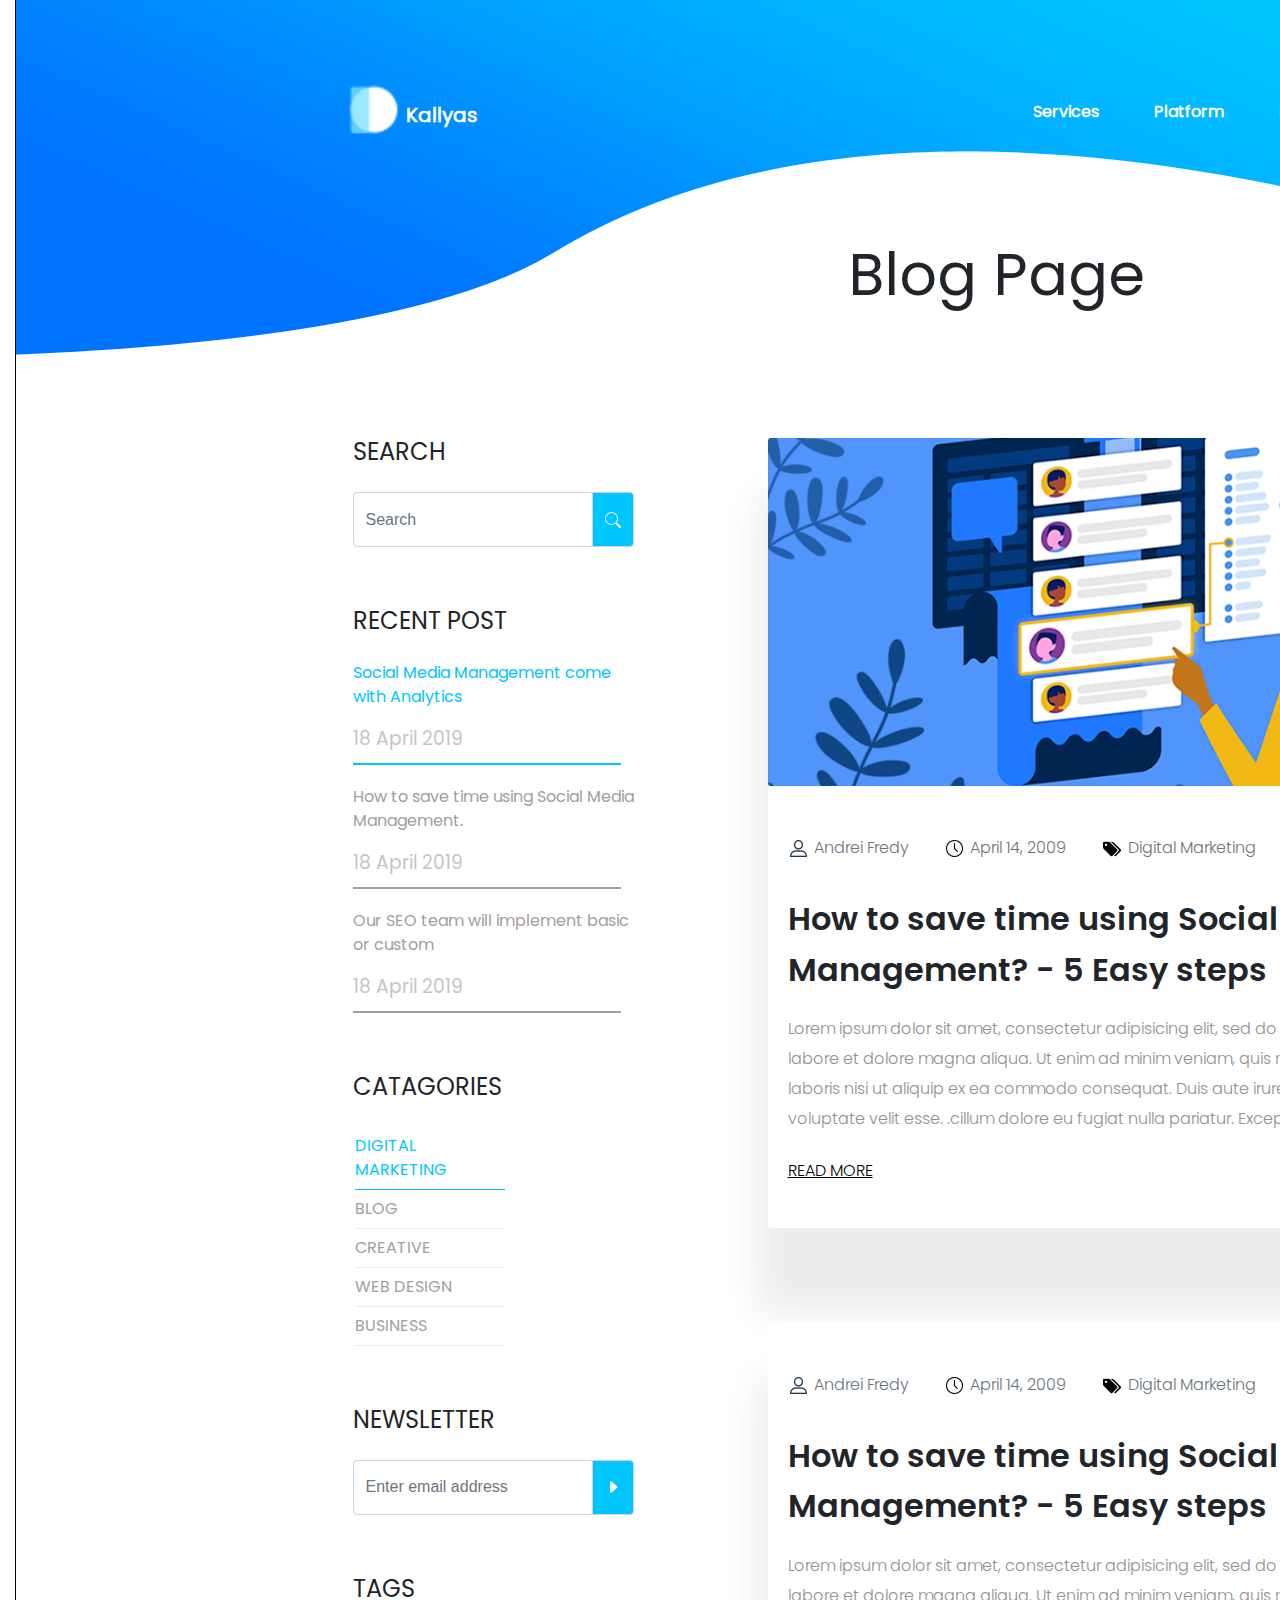
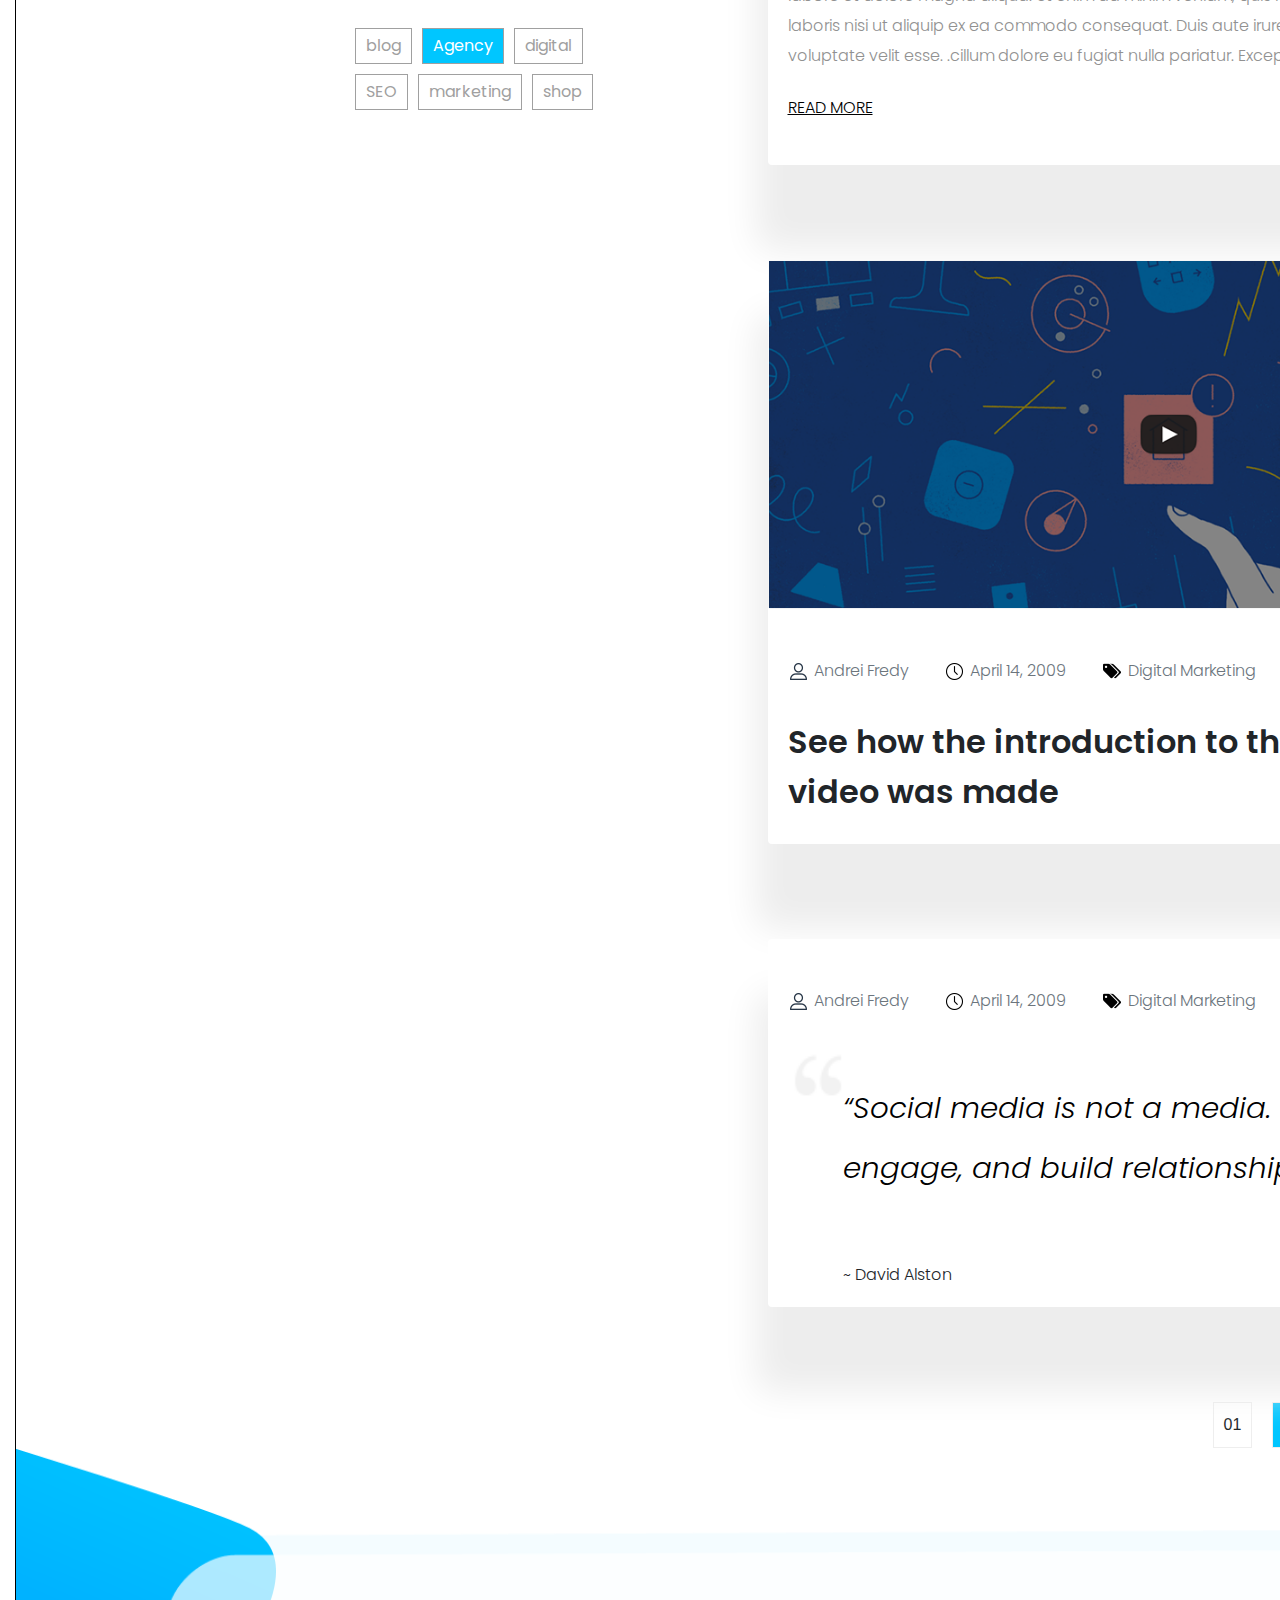
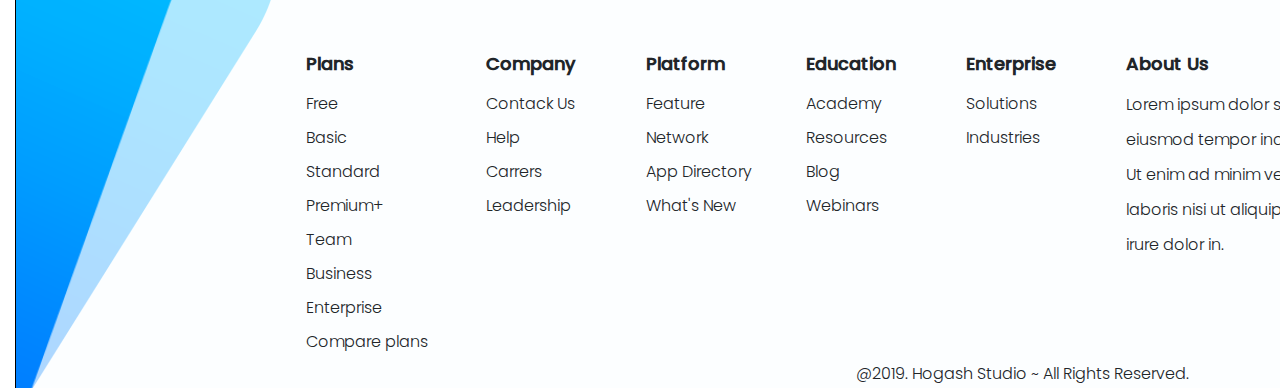
==== my-pixel-perfect-project/Blog/index.html @ 0337f389 "init commit" ====
<!DOCTYPE html>
<html lang="en-US">
  <head>
    <meta charset="utf-8" />
    <meta
      name="viewport"
      content="width=device-width, initial-scale=1, shrink-to-fit=no"
    />
    <meta name="theme-color" content="#000000" />
    <title>Blog</title>
    <link rel="stylesheet" href="style.css" />
    <link
      rel="stylesheet"
      href="https://stackpath.bootstrapcdn.com/bootstrap/4.4.1/css/bootstrap.min.css"
      integrity="sha384-Vkoo8x4CGsO3+Hhxv8T/Q5PaXtkKtu6ug5TOeNV6gBiFeWPGFN9MuhOf23Q9Ifjh"
      crossorigin="anonymous"
    />
    <link rel="stylesheet" href="font/font.css" />
  </head>
  <body>
    <div class="container-fluid" style="width: 1920px; margin: auto;">
      <div class="blog-bg">
        <header
          class="fix header-bg"
          style="border-left: 1px solid black; border-right: 1px solid black;"
        >
          <nav>
            <ul id="menu">
              <li>
                <img
                  src="images/menu-pic-1.PNG"
                  alt=""
                  style="
                    width: 55px;
                    position: absolute;
                    margin-left: 290px;
                    margin-top: -20px;
                  "
                />
              </li>
              <li>
                <a href="#" style="margin-left: 350px; font-size: 20px;"
                  >Kallyas</a
                >
              </li>
              <li class="active">
                <a href="#" style="margin-left: 500px;">Services</a>
              </li>
              <li><a href="#">Platform</a></li>
              <li><a href="#">Facilities</a></li>
              <li><a href="#">Plans</a></li>
              <li><a href="#">Contact</a></li>
              <li>
                <img
                  src="images/menu-pic-4.PNG"
                  alt=""
                  style="
                    width: 55px;
                    position: absolute;
                    margin-left: -35px;
                    margin-top: -20px;
                    box-shadow: 3px 15px 35px 5px #0db6e7;
                  "
                />
              </li>
            </ul>
          </nav>
        </header>
        <main
          style="border-left: 1px solid black; border-right: 1px solid black;"
        >
          <div class="main-bg">
            <div class="container-fluid">
              <div class="row" style="margin-bottom: 120px;">
                <div
                  class="blog-text"
                  style="
                    font-family: Poppins-Regular;
                    text-align: center;
                    margin-left: 510px;
                    margin-top: 110px;
                  "
                >
                  <h1 style="font-size: 44pt;">Blog Page</h1>
                </div>
              </div>
              <div class="row" style="width: 1245px;">
                <div class="col-3">
                  <div id="sidebar">
                    <!-- Single Sidebar-1 -->
                    <aside class="single_sidebar">
                      <h4>SEARCH</h4>
                      <div class="input-group">
                        <input
                          class="form-control"
                          type="text"
                          placeholder="Search"
                          aria-label="Search"
                          style="width: 212px; height: 55px;"
                        />
                        <div class="input-group-append">
                          <span
                            class="input-group-text"
                            id="basic-text1"
                            style="background-color: #00c6ff; color: white;"
                            ><svg
                              width="1em"
                              height="1em"
                              viewBox="0 0 16 16"
                              class="bi bi-search"
                              fill="currentColor"
                              xmlns="http://www.w3.org/2000/svg"
                            >
                              <path
                                fill-rule="evenodd"
                                d="M10.442 10.442a1 1 0 0 1 1.415 0l3.85 3.85a1 1 0 0 1-1.414 1.415l-3.85-3.85a1 1 0 0 1 0-1.415z"
                              />
                              <path
                                fill-rule="evenodd"
                                d="M6.5 12a5.5 5.5 0 1 0 0-11 5.5 5.5 0 0 0 0 11zM13 6.5a6.5 6.5 0 1 1-13 0 6.5 6.5 0 0 1 13 0z"
                              />
                            </svg>
                          </span>
                        </div>
                      </div>
                    </aside>
                    <!-- Single Sidebar-2 -->
                    <aside class="single_sidebar">
                      <h4>RECENT POST</h4>
                      <div class="single_sidebar_text-area">
                        <p style="color: #00c6ff;">
                          Social Media Management come with Analytics
                        </p>
                        <small>18 April 2019</small>
                        <div
                          style="
                            width: 268px;
                            height: 2px;
                            background-color: #00c6ff;
                            margin-top: 10px;
                          "
                        ></div>
                      </div>
                      <div class="single_sidebar_text-area">
                        <p style="color: #a0a0a0;">
                          How to save time using Social Media Management.
                        </p>
                        <small>18 April 2019</small>
                        <div
                          style="
                            width: 268px;
                            height: 2px;
                            background-color: #a0a0a0;
                            margin-top: 10px;
                          "
                        ></div>
                      </div>
                      <div class="single_sidebar_text-area">
                        <p style="color: #a0a0a0;">
                          Our SEO team will implement basic or custom
                        </p>
                        <small>18 April 2019</small>
                        <div
                          style="
                            width: 268px;
                            height: 2px;
                            background-color: #a0a0a0;
                            margin-top: 10px;
                          "
                        ></div>
                      </div>
                    </aside>
                    <aside class="single_sidebar">
                      <h4>CATAGORIES</h4>
                      <div class="catagories">
                        <ul>
                          <li>DIGITAL MARKETING</li>
                          <li>BLOG</li>
                          <li>CREATIVE</li>
                          <li>WEB DESIGN</li>
                          <li>BUSINESS</li>
                        </ul>
                      </div>
                    </aside>
                    <aside class="single_sidebar">
                      <h4>NEWSLETTER</h4>
                      <div class="input-group">
                        <input
                          class="form-control"
                          type="text"
                          placeholder="Enter email address"
                          aria-label="Search"
                          style="width: 212px; height: 55px;"
                        />
                        <div class="input-group-append">
                          <span
                            class="input-group-text"
                            id="basic-text1"
                            style="background-color: #00c6ff; color: white;"
                            ><svg
                              width="1em"
                              height="1em"
                              viewBox="0 0 16 16"
                              class="bi bi-caret-right-fill"
                              fill="currentColor"
                              xmlns="http://www.w3.org/2000/svg"
                            >
                              <path
                                d="M12.14 8.753l-5.482 4.796c-.646.566-1.658.106-1.658-.753V3.204a1 1 0 0 1 1.659-.753l5.48 4.796a1 1 0 0 1 0 1.506z"
                              />
                            </svg>
                          </span>
                        </div>
                      </div>
                    </aside>
                    <aside class="single_sidebar">
                      <h4>TAGS</h4>
                      <div class="tags-span">
                        <ul>
                          <li>blog</li>
                          <li style="background-color: #00c6ff; color: white;">
                            Agency
                          </li>
                          <li>digital</li>
                          <li>SEO</li>
                          <li>marketing</li>
                          <li>shop</li>
                        </ul>
                      </div>
                    </aside>
                  </div>
                </div>
                <div class="col-1"></div>
                <div class="col-8">
                  <section>
                    <!-- Card-1 -->
                    <article>
                      <div class="card" style="border: none;">
                        <img
                          class="card-img"
                          src="images/Blog-content-1.png"
                          alt="Bologna"
                        />
                        <div class="card-body" style="margin-top: 30px;">
                          <small class="text-muted cat">
                            <img src="images/icon-1.PNG" alt="" />
                            Andrei Fredy
                          </small>
                          <small class="text-muted cat"
                            ><img src="images/icon-2.PNG" alt="" /> April 14,
                            2009</small
                          >
                          <small class="text-muted cat"
                            ><img src="images/icon-3.PNG" alt="" /> Digital
                            Marketing</small
                          >
                        </div>
                        <div class="card-body">
                          <h2 class="card-title">
                            How to save time using Social Media
                          </h2>
                          <h2 class="card-title">
                            Management? - 5 Easy steps
                          </h2>
                          <p class="card-text">
                            Lorem ipsum dolor sit amet, consectetur adipisicing
                            elit, sed do eiusmod tempor incididunt ut labore et
                            dolore magna aliqua. Ut enim ad minim veniam, quis
                            nostrud exercitation ullamco laboris nisi ut aliquip
                            ex ea commodo consequat. Duis aute irure dolor in
                            reprehenderit in voluptate velit esse. .cillum
                            dolore eu fugiat nulla pariatur. Excepteur
                          </p>
                          <div style="margin-bottom: 25px;">
                            <a href="#">READ MORE</a>
                          </div>
                        </div>
                      </div>
                    </article>
                    <!-- Card-2 -->
                    <article>
                      <div class="card" style="border: none;">
                        <div class="card-body" style="margin-top: 30px;">
                          <small class="text-muted cat">
                            <img src="images/icon-1.PNG" alt="" />
                            Andrei Fredy
                          </small>
                          <small class="text-muted cat"
                            ><img src="images/icon-2.PNG" alt="" /> April 14,
                            2009</small
                          >
                          <small class="text-muted cat"
                            ><img src="images/icon-3.PNG" alt="" /> Digital
                            Marketing</small
                          >
                        </div>
                        <div class="card-body">
                          <h2 class="card-title">
                            How to save time using Social Media
                          </h2>
                          <h2 class="card-title">
                            Management? - 5 Easy steps
                          </h2>
                          <p class="card-text">
                            Lorem ipsum dolor sit amet, consectetur adipisicing
                            elit, sed do eiusmod tempor incididunt ut labore et
                            dolore magna aliqua. Ut enim ad minim veniam, quis
                            nostrud exercitation ullamco laboris nisi ut aliquip
                            ex ea commodo consequat. Duis aute irure dolor in
                            reprehenderit in voluptate velit esse. .cillum
                            dolore eu fugiat nulla pariatur. Excepteur
                          </p>
                          <div style="margin-bottom: 25px;">
                            <a href="#">READ MORE</a>
                          </div>
                        </div>
                      </div>
                    </article>
                    <!-- Card-3 -->
                    <article>
                      <div class="card" style="border: none;">
                        <img
                          class="card-img"
                          src="images/Blog-content-2.png"
                          alt="Bologna"
                        />
                        <div class="card-body" style="margin-top: 30px;">
                          <small class="text-muted cat">
                            <img src="images/icon-1.PNG" alt="" />
                            Andrei Fredy
                          </small>
                          <small class="text-muted cat"
                            ><img src="images/icon-2.PNG" alt="" /> April 14,
                            2009</small
                          >
                          <small class="text-muted cat"
                            ><img src="images/icon-3.PNG" alt="" /> Digital
                            Marketing</small
                          >
                        </div>
                        <div class="card-body">
                          <h2 class="card-title">
                            See how the introduction to the platform
                          </h2>
                          <h2 class="card-title">
                            video was made
                          </h2>
                        </div>
                      </div>
                    </article>
                    <!-- Card-4 -->
                    <article>
                      <div class="card" style="border: none;">
                        <div class="card-body" style="margin-top: 30px;">
                          <small class="text-muted cat">
                            <img src="images/icon-1.PNG" alt="" />
                            Andrei Fredy
                          </small>
                          <small class="text-muted cat"
                            ><img src="images/icon-2.PNG" alt="" /> April 14,
                            2009</small
                          >
                          <small class="text-muted cat"
                            ><img src="images/icon-3.PNG" alt="" /> Digital
                            Marketing</small
                          >
                        </div>
                        <div class="card-body">
                          <span
                            ><img
                              src="images/coma-1.PNG"
                              alt=""
                              style="position: absolute; width: 60px;"
                          /></span>
                          <p
                            class="card-text"
                            style="
                              font-family: Poppins-LightItalic;
                              font-size: 22pt;
                              line-height: 60px;
                              font-style: italic;
                              margin-left: 55px;
                              color: black;
                            "
                          >
                            “Social media is not a media. The key is to listen,
                            engage, and build relationships.”
                          </p>
                          <span
                            ><img
                              src="images/coma-2.PNG"
                              alt=""
                              style="
                                position: absolute;
                                margin-left: 520px;
                                margin-top: -70px;
                                width: 60px;
                              "
                          /></span>
                        </div>
                        <div class="card-body">
                          <small style="margin-left: 55px;"
                            >~ David Alston</small
                          >
                        </div>
                      </div>
                    </article>
                    <div class="pagination">
                      <span>01</span
                      ><span style="background-color: #00c6ff; color: white;"
                        >02</span
                      ><span>---</span><span>07</span><span> NEXT </span>
                    </div>
                  </section>
                </div>
              </div>
            </div>
          </div>
        </main>
        <footer
          class="fix footer-bg"
          style="border-left: 1px solid black; border-right: 1px solid black;"
        >
          <div class="footer-content">
            <ul>
              <li>
                <a href="#"></a>
                <h4>Plans</h4>
              </li>
              <li><a href="#"></a>Free</li>
              <li><a href="#"></a>Basic</li>
              <li><a href="#"></a>Standard</li>
              <li><a href="#"></a>Premium+</li>
              <li><a href="#"></a>Team</li>
              <li><a href="#"></a>Business</li>
              <li><a href="#"></a>Enterprise</li>
              <li><a href="#"></a>Compare plans</li>
            </ul>
            <ul>
              <li>
                <a href="#"></a>
                <h4>Company</h4>
              </li>
              <li><a href="#"></a>Contack Us</li>
              <li><a href="#"></a>Help</li>
              <li><a href="#"></a>Carrers</li>
              <li><a href="#"></a>Leadership</li>
            </ul>
            <ul>
              <li>
                <a href="#"></a>
                <h4>Platform</h4>
              </li>
              <li><a href="#"></a>Feature</li>
              <li><a href="#"></a>Network</li>
              <li><a href="#"></a>App Directory</li>
              <li><a href="#"></a>What's New</li>
            </ul>
            <ul>
              <li>
                <a href="#"></a>
                <h4>Education</h4>
              </li>
              <li><a href="#"></a>Academy</li>
              <li><a href="#"></a>Resources</li>
              <li><a href="#"></a>Blog</li>
              <li><a href="#"></a>Webinars</li>
            </ul>
            <ul>
              <li>
                <a href="#"></a>
                <h4>Enterprise</h4>
              </li>
              <li><a href="#"></a>Solutions</li>
              <li><a href="#"></a>Industries</li>
            </ul>
            <ul>
              <li>
                <a href="#"></a>
                <h4>About Us</h4>
              </li>
              <p>
                Lorem ipsum dolor sit amet, consectetur adipisicing elit, sed do
                eiusmod tempor incididunt ut labore et dolore magna aliqua. Ut
                enim ad minim veniam, quis nostrud exercitation ullamco laboris
                nisi ut aliquip ex ea commodo consequat. Duis aute irure dolor
                in.
              </p>
            </ul>
          </div>
          <br />
          <div class="info">
            <p>@2019. Hogash Studio ~ All Rights Reserved.</p>
          </div>
        </footer>
      </div>
    </div>
  </body>
</html>
---- my-pixel-perfect-project/Blog/style.css ----
body {
  width: 100%;
  background-image: url(images/body);
}
.fix {
  overflow: hidden;
}
.blog-bg {
  width: 100%;
  height: 415px;
  background-image: url(images/Blog-head-1.png);
  background-repeat: no-repeat;
}
.main-bg {
  width: 1245px;
  margin: auto;
}
header nav {
  float: left;
  width: 100%;
  margin-top: 100px;
}
header nav ul {
  list-style: none;
}
header nav ul li {
  float: left;
}
header nav ul li a {
  font-family: Poppins-Regular;
  display: block;
  color: white;
  font-weight: bold;
  font-size: 16px;
  text-decoration: none;
  margin-right: 55px;
}
.card {
  box-shadow: 3px 70px 35px 15px #ededed;
  margin-bottom: 95px;
}
.card-body small {
  font-family: Poppins-Light;
  margin-right: 30px;
  font-size: 16px;
}
.card-body h2 {
  font-family: Poppins-SemiBold;
}
.card-body p {
  font-family: Poppins-Light;
}
.card-text {
  margin-top: 25px;
  margin-bottom: 25px;
  line-height: 30px;
  color: #919191;
}
.card-body a {
  font-family: Poppins-Light;
  text-decoration: underline;
  color: black;
  font-size: 16px;
}

.pagination {
  margin-left: 445px;
}
.pagination span {
  margin-right: 20px;
  border: 1px solid #eeeeee;
  padding: 10px 10px;
}
.single_sidebar {
  margin-bottom: 60px;
}
.single_sidebar h4 {
  font-family: Poppins-Regular;
  margin-bottom: 25px;
}
.single_sidebar_text-area {
  margin-bottom: 20px;
}
.single_sidebar_text-area p {
  font-family: Poppins-Regular;
  font-size: 16px;
}
.single_sidebar_text-area small {
  font-family: Poppins-Regular;
  font-size: 14pt;
  color: #c5c5c5;
}
.catagories ul {
  list-style: none;
  margin-left: -38px;
}
.catagories ul li {
  font-family: Poppins-Regular;
  padding: 7px 0px;
  width: 150px;
  border-bottom: 1px solid #eeeeee;
  color: #a0a0a0;
}
.catagories ul li:first-child {
  color: #00c6ff;
  border-bottom: 1px solid #00c6ff;
}
.tags-span {
  height: 400px;
}
.tags-span ul {
  list-style: none;
  margin-left: -38px;
}
.tags-span ul li {
  font-family: poppins-Regular;
  font-size-adjust: 14px;
  color: #a0a0a0;
  float: left;
  border: 1px solid #a0a0a0;
  padding: 5px 10px;
  margin-right: 10px;
  margin-bottom: 10px;
}

.footer-bg {
  width: 100%;
  height: 540px;
  margin: 0 auto;
  background-image: url(images/homepage-head-2.png), url(images/bottom-3.png),
    url(images/bottom-1.png), url(images/bottom-4.png);
  background-repeat: no-repeat;
  background-position: right bottom, bottom, left, bottom;
  background-position: 1600px 120px, 5px 100px, 0px 0px, 0px 80px;
  background-size: 320px 560px, 1850px 470px, 260px 540px, 1870px 490px;
}
footer ul {
  list-style: none;
  float: left;
  width: 160px;
}
footer ul:first-child {
  list-style: none;
  float: left;
  width: 180px;
}
footer ul:last-child {
  width: 530px;
}
footer ul li {
  font-family: Poppins-Light;
  font-size: 16px;
  padding: 5px 0px;
}
footer ul h4 {
  font-family: Poppins-Medium;
  font-size: 18px;
  font-weight: bold;
}
.footer-content p {
  font-family: Poppins-Light;
  line-height: 35px;
}
.footer-content {
  margin: 200px 250px;
}
.info {
  width: 100%;
  height: 100%;
  margin-top: 290px;
}
.info p {
  font-family: Poppins-Light;
  margin-left: 840px;
  font-size: 16px;
}
---- my-pixel-perfect-project/Blog/font/font.css ----
@font-face {
  font-family: "Poppins-Bold";
  src: url("../font/Poppins-Bold.eot") format("eot"),
    url("../font/Poppins-Bold.woff") format("woff"),
    url("../font/Poppins-Bold.ttf") format("truetype"),
    url("../font/Poppins-Bold.svg#lato") format("svg");
}
@font-face {
  font-family: "Poppins-Italic";
  src: url("../font/Poppins-Italic.eot") format("eot"),
    url("../font/Poppins-Italic.woff") format("woff"),
    url("../font/Poppins-Italic.ttf") format("truetype"),
    url("../font/Poppins-Italic.svg#lato") format("svg");
}
@font-face {
  font-family: "Poppins-Light";
  src: url("../font/Poppins-Light.eot") format("eot"),
    url("../font/Poppins-Light.woff") format("woff"),
    url("../font/Poppins-Light.ttf") format("truetype"),
    url("../font/Poppins-Light.svg#lato") format("svg");
}
@font-face {
  font-family: "Poppins-Regular";
  src: url("../font/Poppins-Regular.eot") format("eot"),
    url("../font/Poppins-Regular.woff") format("woff"),
    url("../font/Poppins-Regular.ttf") format("truetype"),
    url("../font/Poppins-Regular.svg#lato") format("svg");
}
@font-face {
  font-family: "Poppins-SemiBold";
  src: url("../font/Poppins-SemiBold.eot") format("eot"),
    url("../font/Poppins-SemiBold.woff") format("woff"),
    url("../font/Poppins-SemiBold.ttf") format("truetype"),
    url("../font/Poppins-SemiBold.svg#lato") format("svg");
}
@font-face {
  font-family: "Poppins-Medium";
  src: url("../font/Poppins-Medium.eot") format("eot"),
    url("../font/Poppins-Medium.woff") format("woff"),
    url("../font/Poppins-Medium.ttf") format("truetype"),
    url("../font/Poppins-Medium.svg#lato") format("svg");
}
@font-face {
  font-family: "Poppins-ExtraLight";
  src: url("../font/Poppins-ExtraLight.eot") format("eot"),
    url("../font/Poppins-ExtraLight.woff") format("woff"),
    url("../font/Poppins-ExtraLight.ttf") format("truetype"),
    url("../font/Poppins-ExtraLight.svg#lato") format("svg");
}
@font-face {
  font-family: "Poppins-LightItalic";
  src: url("../font/Poppins-LightItalic.eot") format("eot"),
    url("../font/Poppins-LightItalic.woff") format("woff"),
    url("../font/Poppins-LightItalic.ttf") format("truetype"),
    url("../font/Poppins-LightItalic.svg#lato") format("svg");
}
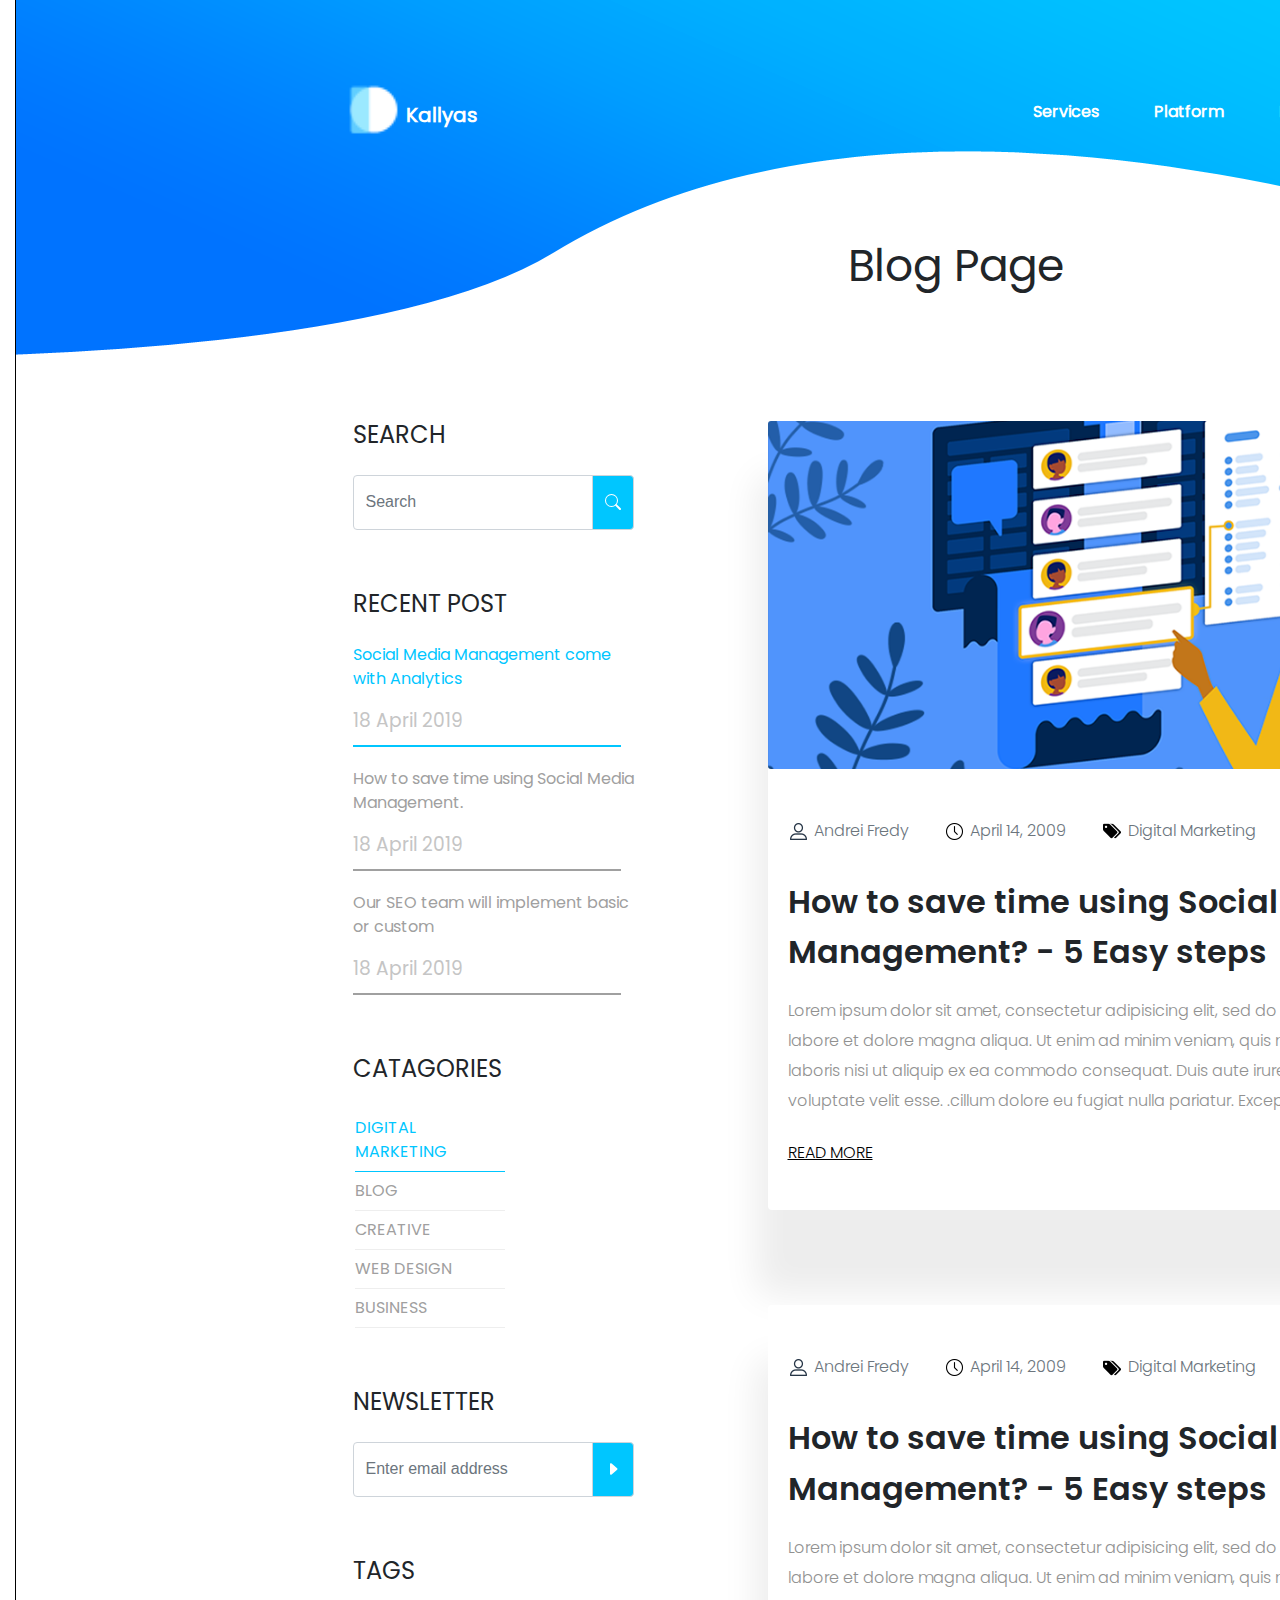
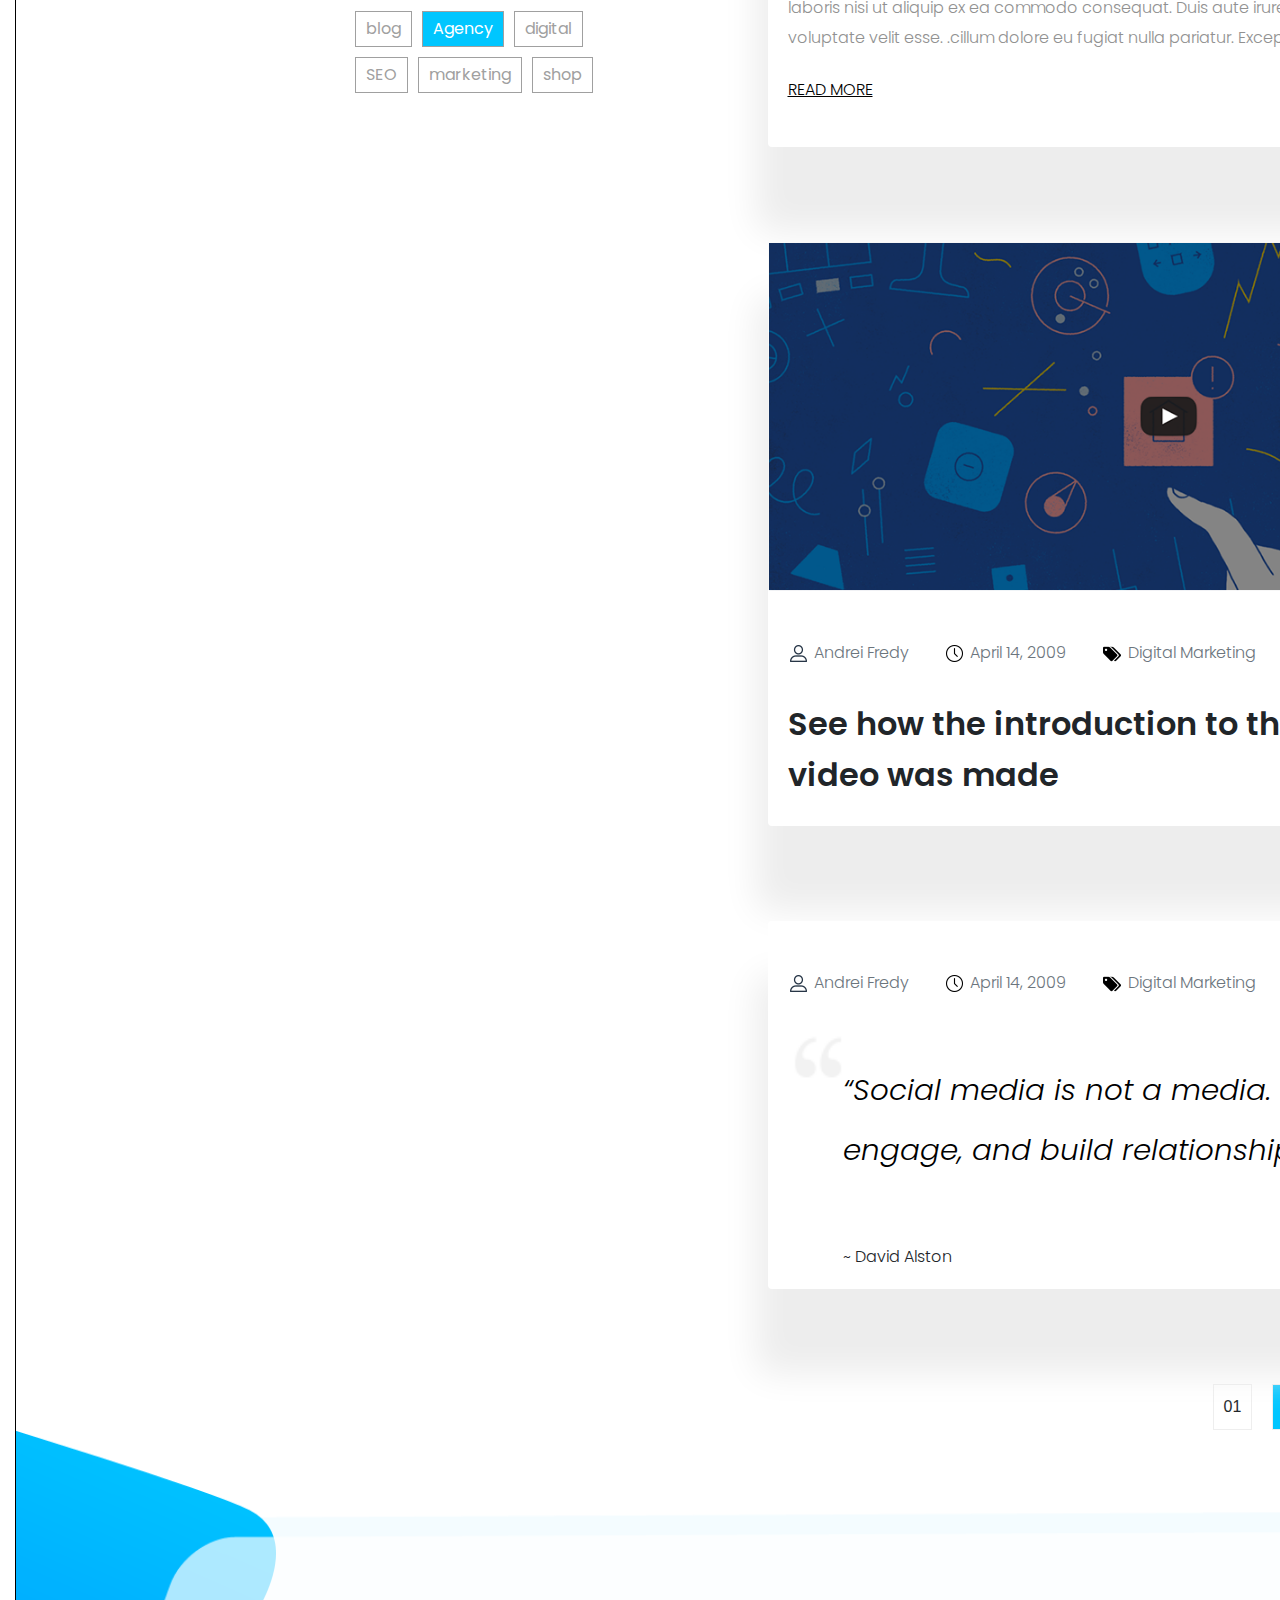
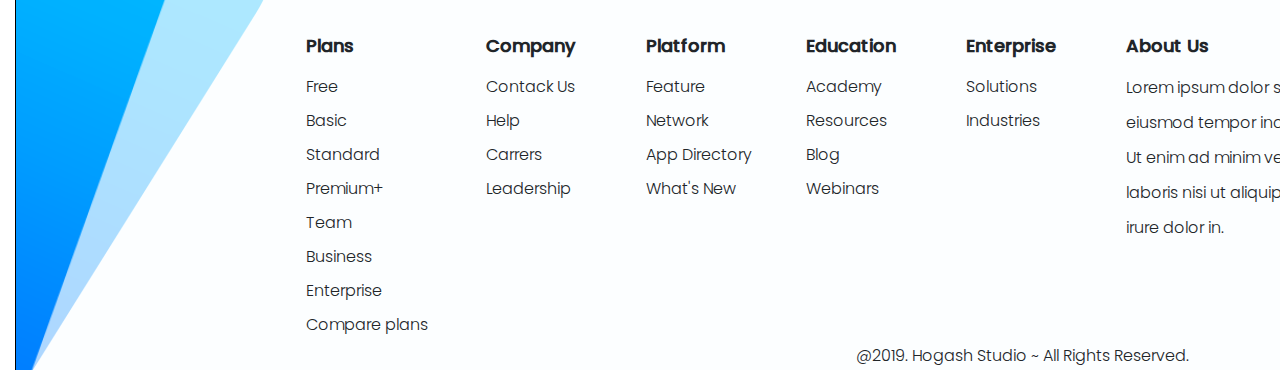
==== commit f0131a51: "comments added" ====
--- a/my-pixel-perfect-project/Blog/index.html
+++ b/my-pixel-perfect-project/Blog/index.html
@@ -20,10 +20,12 @@
   <body>
     <div class="container-fluid" style="width: 1920px; margin: auto;">
       <div class="blog-bg">
+        <!-- Head part start -->
         <header
           class="fix header-bg"
           style="border-left: 1px solid black; border-right: 1px solid black;"
         >
+          <!-- Navigation part start -->
           <nav>
             <ul id="menu">
               <li>
@@ -65,7 +67,11 @@
               </li>
             </ul>
           </nav>
+          <!-- Navigation part end -->
         </header>
+        <!-- Head part end -->
+
+        <!-- Main body part start -->
         <main
           style="border-left: 1px solid black; border-right: 1px solid black;"
         >
@@ -81,13 +87,14 @@
                     margin-top: 110px;
                   "
                 >
-                  <h1 style="font-size: 44pt;">Blog Page</h1>
+                  <h1 style="font-size: 44px;">Blog Page</h1>
                 </div>
               </div>
               <div class="row" style="width: 1245px;">
+                <!-- Sidebar part start -->
                 <div class="col-3">
                   <div id="sidebar">
-                    <!-- Single Sidebar-1 -->
+                    <!-- Single Sidebar part-1 -->
                     <aside class="single_sidebar">
                       <h4>SEARCH</h4>
                       <div class="input-group">
@@ -124,7 +131,7 @@
                         </div>
                       </div>
                     </aside>
-                    <!-- Single Sidebar-2 -->
+                    <!-- Single Sidebar part-2 -->
                     <aside class="single_sidebar">
                       <h4>RECENT POST</h4>
                       <div class="single_sidebar_text-area">
@@ -170,6 +177,7 @@
                         ></div>
                       </div>
                     </aside>
+                    <!-- Single Sidebar part-3 -->
                     <aside class="single_sidebar">
                       <h4>CATAGORIES</h4>
                       <div class="catagories">
@@ -182,6 +190,7 @@
                         </ul>
                       </div>
                     </aside>
+                    <!-- Single Sidebar part-4 -->
                     <aside class="single_sidebar">
                       <h4>NEWSLETTER</h4>
                       <div class="input-group">
@@ -213,6 +222,7 @@
                         </div>
                       </div>
                     </aside>
+                    <!-- Single Sidebar part-5 -->
                     <aside class="single_sidebar">
                       <h4>TAGS</h4>
                       <div class="tags-span">
@@ -230,7 +240,9 @@
                     </aside>
                   </div>
                 </div>
+                <!-- Sidebar part end -->
                 <div class="col-1"></div>
+                <!-- Main body content start -->
                 <div class="col-8">
                   <section>
                     <!-- Card-1 -->
@@ -277,6 +289,7 @@
                         </div>
                       </div>
                     </article>
+
                     <!-- Card-2 -->
                     <article>
                       <div class="card" style="border: none;">
@@ -316,6 +329,7 @@
                         </div>
                       </div>
                     </article>
+
                     <!-- Card-3 -->
                     <article>
                       <div class="card" style="border: none;">
@@ -348,6 +362,7 @@
                         </div>
                       </div>
                     </article>
+
                     <!-- Card-4 -->
                     <article>
                       <div class="card" style="border: none;">
@@ -413,10 +428,14 @@
                     </div>
                   </section>
                 </div>
+                <!-- Main body content end -->
               </div>
             </div>
           </div>
         </main>
+        <!-- Main body part end -->
+
+        <!-- Footer part start -->
         <footer
           class="fix footer-bg"
           style="border-left: 1px solid black; border-right: 1px solid black;"
@@ -493,6 +512,7 @@
             <p>@2019. Hogash Studio ~ All Rights Reserved.</p>
           </div>
         </footer>
+        <!-- Footer part end -->
       </div>
     </div>
   </body>
--- a/my-pixel-perfect-project/Blog/style.css
+++ b/my-pixel-perfect-project/Blog/style.css
@@ -15,6 +15,7 @@
   width: 1245px;
   margin: auto;
 }
+/* Header part start */
 header nav {
   float: left;
   width: 100%;
@@ -35,6 +36,9 @@
   text-decoration: none;
   margin-right: 55px;
 }
+/* Header part end */
+
+/* Main body content part start */
 .card {
   box-shadow: 3px 70px 35px 15px #ededed;
   margin-bottom: 95px;
@@ -71,6 +75,9 @@
   border: 1px solid #eeeeee;
   padding: 10px 10px;
 }
+/* Main body content part end */
+
+/* Sidebar part start */
 .single_sidebar {
   margin-bottom: 60px;
 }
@@ -122,7 +129,9 @@
   margin-right: 10px;
   margin-bottom: 10px;
 }
+/* Sidebar part end */
 
+/* Footer part start */
 .footer-bg {
   width: 100%;
   height: 540px;
@@ -174,3 +183,4 @@
   margin-left: 840px;
   font-size: 16px;
 }
+/* Footer part end */
